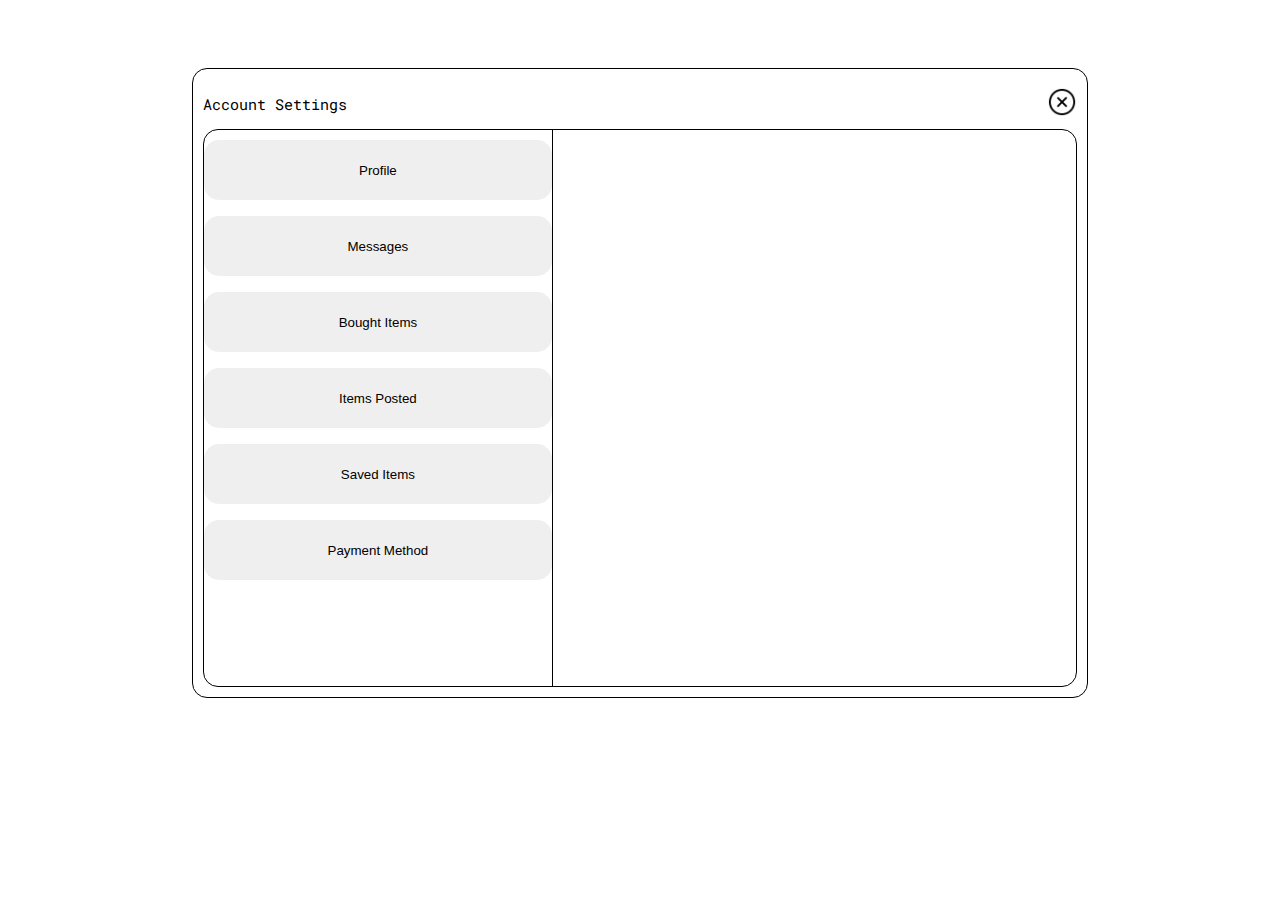
==== HTML/account.html @ 4ebc6c08 "HTML and CSS" ====
<!DOCTYPE html>
<html lang="en">
<head>
    <meta charset="UTF-8">
    <meta http-equiv="X-UA-Compatible" content="IE=edge">
    <meta name="viewport" content="width=device-width, initial-scale=1.0">
    <title>Account Page</title>
    <link rel="stylesheet" href="../CSS/account.css">
</head>
<body>
    <div class="wrapper">
        <nav>
            <p>Account Settings</p>
            <a class="account-close" href=""><img src="../ICONS/close(1).png" alt=""></a> 
        </nav>
        <div class="content">
            <div class="selection">
                <button class="profile">Profile</button>
                <button class="messages">Messages</button>
                <button class="bought">Bought Items</button>
                <button class="items-posted">Items Posted</button>
                <button class="saved-items">Saved Items</button>
                <button class="payment-method">Payment Method</button>
            </div>
            <div class="right-window">
                
            </div>
        </div>

    </div>
</body>
</html>
---- CSS/account.css ----
*{
    box-sizing: border-box;
    /* outline: 2px dott ed red; */
}

@font-face{
    font-family: 'Roboto-Mono';
    src:url('../FONT/Roboto-Mono/static/RobotoMono-Regular.ttf');
}

body{
    font-family: 'Roboto-Mono';
    font-size: 15px;
    height: 100%;
}

.wrapper{
    position: relative;
    top: 60px;
    width: 70vw;
    height: 70vh;
    margin: auto;
    border: 1px solid;
    border-radius: 15px;
    display: flex;
    flex-direction: column;
    padding: 10px;
}
.wrapper nav{
    width: 100%;
    display: flex;
    justify-content: space-between;
}

.wrapper nav .account-close{
    align-self: center;
    justify-self: flex-end; 
}

.wrapper .account-close img{
    width: 30px;
    height: 30px;
}

.wrapper .content{
    height: 100%;
    display: flex;
    border: 1px solid;
    border-radius: 15px;
}

.wrapper .content .selection{
    width: 40%;
    display: flex;
    flex-direction: column;
    row-gap: 16px;
    border-right: 1px solid;
    padding-top: 10px;
}

.wrapper .content .selection button{
    height: 60px;
    border-radius: 15px;
    border: none;
}
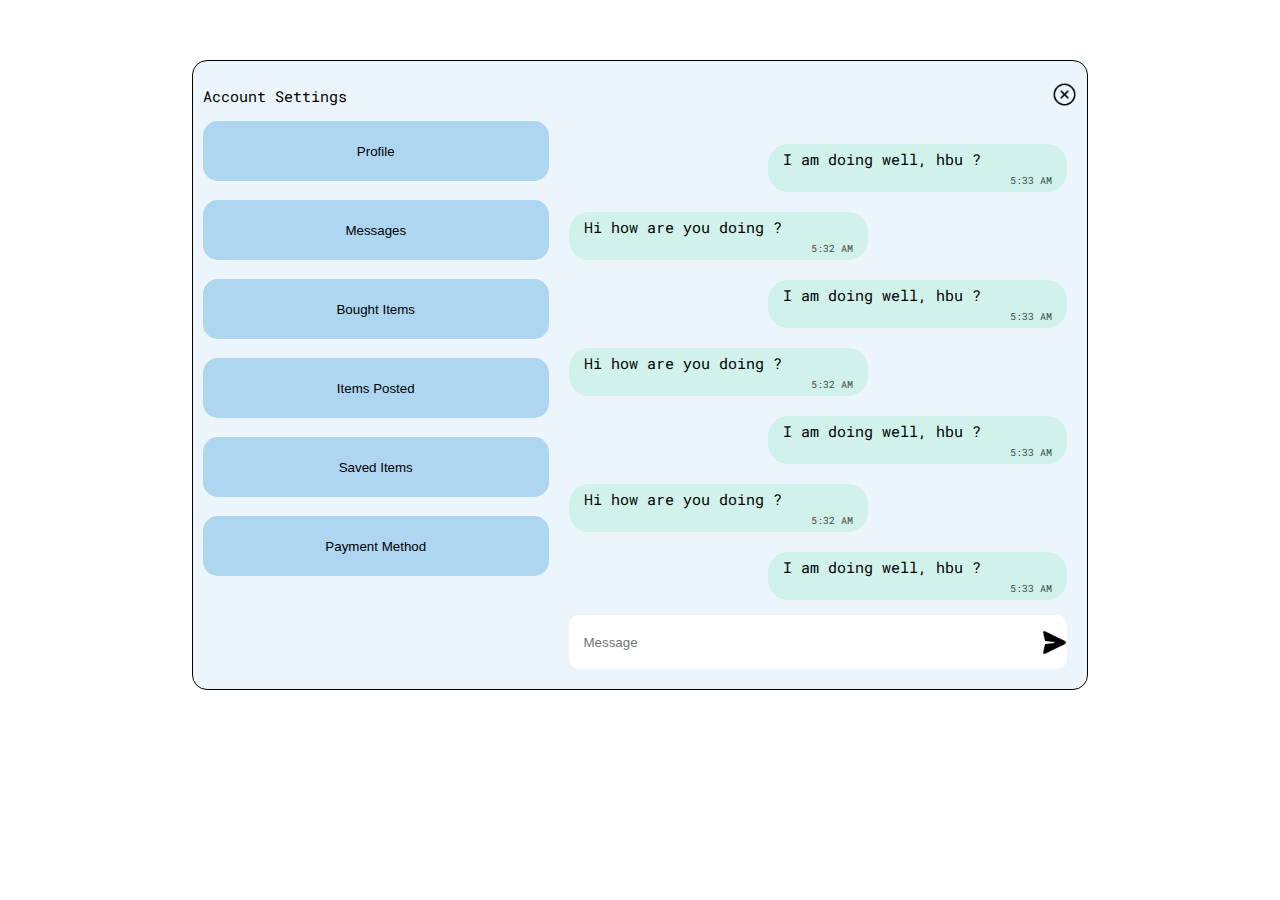
==== commit 35d1c1e4: "added account settings with chat room" ====
--- a/HTML/account.html
+++ b/HTML/account.html
@@ -23,10 +23,105 @@
                 <button class="payment-method">Payment Method</button>
             </div>
             <div class="right-window">
-                
+                <!-- Profile -->
+                <div class="profile">
+
+                </div>
+                <!-- Messages (chatroom) -->
+                <div class="messages">
+                    <div class="msg-from-mods">
+                        <p>Messages from Moderators</p>
+                        <div class="msg-count">
+                            <p>1</p>
+                        </div>
+                    </div>
+                    <div class="normal-msgs">
+                        <img src="" alt="">
+                        <div class="msg-information">
+                            <p>Name</p>
+                            <p>Date sent</p>
+                        </div>
+                        <div class="msg-count">
+                            <p>1</p>
+                        </div>
+                    </div>
+                </div>
+                <!-- Chat room -->
+                <div class="chat-room">
+                    <form action="">
+                        <input type="text" name="text-msg" id="" placeholder="Message">
+                        <a href=""><img src="../ICONS/send.png" alt=""></a>
+                    </form>
+                    <div class="texts">
+                        <div class="text-msg outgoing-texts">
+                            <p class="text-itself">I am doing well, hbu ?</p>
+                            <p class="sent-recieved-time">5:33 AM</p>
+                        </div>
+                        <div class="text-msg incoming-texts">
+                            <p class="text-itself">Hi how are you doing ?</p>
+                            <p class="sent-recieved-time">5:32 AM</p>
+                        </div>
+                        <div class="text-msg outgoing-texts">
+                            <p class="text-itself">I am doing well, hbu ?</p>
+                            <p class="sent-recieved-time">5:33 AM</p>
+                        </div>
+                        <div class="text-msg incoming-texts">
+                            <p class="text-itself">Hi how are you doing ?</p>
+                            <p class="sent-recieved-time">5:32 AM</p>
+                        </div>
+                        <div class="text-msg outgoing-texts">
+                            <p class="text-itself">I am doing well, hbu ?</p>
+                            <p class="sent-recieved-time">5:33 AM</p>
+                        </div>
+                        <div class="text-msg incoming-texts">
+                            <p class="text-itself">Hi how are you doing ?</p>
+                            <p class="sent-recieved-time">5:32 AM</p>
+                        </div>
+                        <div class="text-msg outgoing-texts">
+                            <p class="text-itself">I am doing well, hbu ?</p>
+                            <p class="sent-recieved-time">5:33 AM</p>
+                        </div>
+                        <div class="text-msg incoming-texts">
+                            <p class="text-itself">Hi how are you doing ?</p>
+                            <p class="sent-recieved-time">5:32 AM</p>
+                        </div>
+                        <div class="text-msg outgoing-texts">
+                            <p class="text-itself">I am doing well, hbu ?</p>
+                            <p class="sent-recieved-time">5:33 AM</p>
+                        </div>
+                        <div class="text-msg incoming-texts">
+                            <p class="text-itself">Hi how are you doing ?</p>
+                            <p class="sent-recieved-time">5:32 AM</p>
+                        </div>
+                        <div class="text-msg outgoing-texts">
+                            <p class="text-itself">I am doing well, hbu ?</p>
+                            <p class="sent-recieved-time">5:33 AM</p>
+                        </div>
+                        <div class="text-msg incoming-texts">
+                            <p class="text-itself">Hi how are you doing ?</p>
+                            <p class="sent-recieved-time">5:32 AM</p>
+                        </div>
+                        <div class="text-msg outgoing-texts">
+                            <p class="text-itself">I am doing well, hbu ?</p>
+                            <p class="sent-recieved-time">5:33 AM</p>
+                        </div>
+                        <div class="text-msg incoming-texts">
+                            <p class="text-itself">Hi how are you doing ?</p>
+                            <p class="sent-recieved-time">5:32 AM</p>
+                        </div>
+                        <div class="text-msg outgoing-texts">
+                            <p class="text-itself">I am doing well, hbu ?</p>
+                            <p class="sent-recieved-time">5:33 AM</p>
+                        </div>
+                        <div class="text-msg incoming-texts">
+                            <p class="text-itself">Hi how are you doing ?</p>
+                            <p class="sent-recieved-time">5:32 AM</p>
+                        </div>
+                    </div>
+
+                </div>
             </div>
         </div>
-
     </div>
 </body>
 </html>--- a/CSS/account.css
+++ b/CSS/account.css
@@ -1,6 +1,6 @@
 *{
     box-sizing: border-box;
-    /* outline: 2px dott ed red; */
+    /* outline: 2px dotted red; */
 }
 
 @font-face{
@@ -12,6 +12,8 @@
     font-family: 'Roboto-Mono';
     font-size: 15px;
     height: 100%;
+    margin: 0px;
+    padding: 0px;
 }
 
 .wrapper{
@@ -25,7 +27,9 @@
     display: flex;
     flex-direction: column;
     padding: 10px;
-}
+    background-color: #ebf5fb;
+}
+
 .wrapper nav{
     width: 100%;
     display: flex;
@@ -37,29 +41,198 @@
     justify-self: flex-end; 
 }
 
+.wrapper nav .account-close:hover{
+    opacity: 0.5;
+}
+
 .wrapper .account-close img{
-    width: 30px;
-    height: 30px;
+    width: 25px;
+    height: 25px;
 }
 
 .wrapper .content{
     height: 100%;
     display: flex;
-    border: 1px solid;
-    border-radius: 15px;
+    /* border: 1px solid; */
+    overflow-y: hidden;
 }
 
 .wrapper .content .selection{
     width: 40%;
     display: flex;
     flex-direction: column;
-    row-gap: 16px;
-    border-right: 1px solid;
-    padding-top: 10px;
+    row-gap: 19px;
+    /* border-right: 1px solid; */
 }
 
 .wrapper .content .selection button{
     height: 60px;
     border-radius: 15px;
     border: none;
+    background-color:   #aed6f1  ;
+}
+
+.wrapper .content .selection button:hover{
+    background-color:  #d6eaf8 ;
+}
+
+.wrapper .right-window{
+    height: 100%;
+    width: 60%;
+    margin-left: 10px;
+    padding-top: 10px;
+    scrollbar-width: none; 
+    overflow-y:auto;
+    padding-right: 10px;
+    padding-left: 10px;
+    border-radius: 15px;
+
+}
+
+/* Profile Settings*/
+.wrapper .right-window .profile{
+    display: none;
+}
+
+/* Messages */
+.wrapper .right-window .messages{
+    display: flex;
+    flex-direction: column;
+    row-gap: 10px;
+    display: none;
+}
+
+.wrapper .right-window .messages .msg-from-mods{
+    padding-left: 15px;
+    padding-right: 15px;
+    height: 80px;
+    width: 100%;
+    background-color: #aed6f1;
+    display: flex;
+    align-items: center;
+    justify-content: space-between;
+}
+
+.wrapper .right-window .messages .msg-from-mods:hover{
+    background-color:  #d6eaf8 ;
+
+}
+
+.msg-count{
+    background-color:  #dc7633 ;
+    border-radius: 50%;
+    width: 15px;
+    height: 15px;
+    display: flex;
+    align-items: center;
+    justify-content: center;
+}
+
+.wrapper .right-window .messages .normal-msgs{
+    padding-left: 15px;
+    padding-right: 15px;
+    height: 100px;
+    width: 100%;
+    background-color: #aed6f1;
+    display: flex;
+    align-items: center;
+    outline: 2px dotted red;
+}
+
+.wrapper .right-window .messages .normal-msgs:hover{
+    background-color:  #d6eaf8 ;
+}
+
+.wrapper .right-window .messages .normal-msgs img{
+    width: 15%;
+    background-color:  #ebf5fb;
+    height: 90px;
+    margin-right: 15px;
+    border-radius: 50%;
+}
+
+.wrapper .right-window .messages .normal-msgs .msg-information{
+    width: 83%;
+    outline: 2px dotted red;
+}
+
+/* Chat room */
+.wrapper .right-window .chat-room{
+    height: 100%;
+    display: flex;
+    flex-direction: column-reverse;
+    padding-bottom: 10px;
+    /* display: none; */
+}
+
+.wrapper .right-window .chat-room form{
+    align-self: end;
+    width: 100%;
+    height:10%;
+    display: flex;
+    align-items: center;
+    background-color: #fff;
+    border-radius: 10px;
+}
+
+.wrapper .right-window .chat-room form input{
+    border: none;
+    width: 95%;
+    padding-left: 15px;
+    outline: none;
+}
+
+.wrapper .right-window .chat-room form a {
+    display: flex;
+    align-items: center;
+}
+
+.wrapper .right-window .chat-room form a:hover {
+    opacity: 0.5;
+}
+.wrapper .right-window .chat-room form a img{
+    height: 25px;
+    width: 25px;
+}
+
+.wrapper .right-window .chat-room .texts{
+    height: 90%;
+    width: 100%;
+    display: flex;
+    flex-direction: column-reverse;
+    padding-bottom: 15px;
+    padding-top: 15px;
+    row-gap: 20px;
+    overflow-y:auto;
+    scrollbar-width: none; 
+}
+
+
+
+.text-msg{
+    background-color:   #d1f2eb;
+    padding: 5px 15px 5px 15px;
+    /* top right bottom left */
+    width: 60%;
+    height: 50px;
+    border-radius: 20px;
+    display: flex;
+    flex-direction: column;
+    row-gap: 5px;
+}
+
+.text-itself{
+    font-size: 15px;
+    margin: 0px;
+}
+
+.sent-recieved-time{
+    font-size: 10px;
+    margin: 0px;
+    align-self: end;
+    opacity: 0.7;
+}
+
+.outgoing-texts{
+    align-self: flex-end;
 }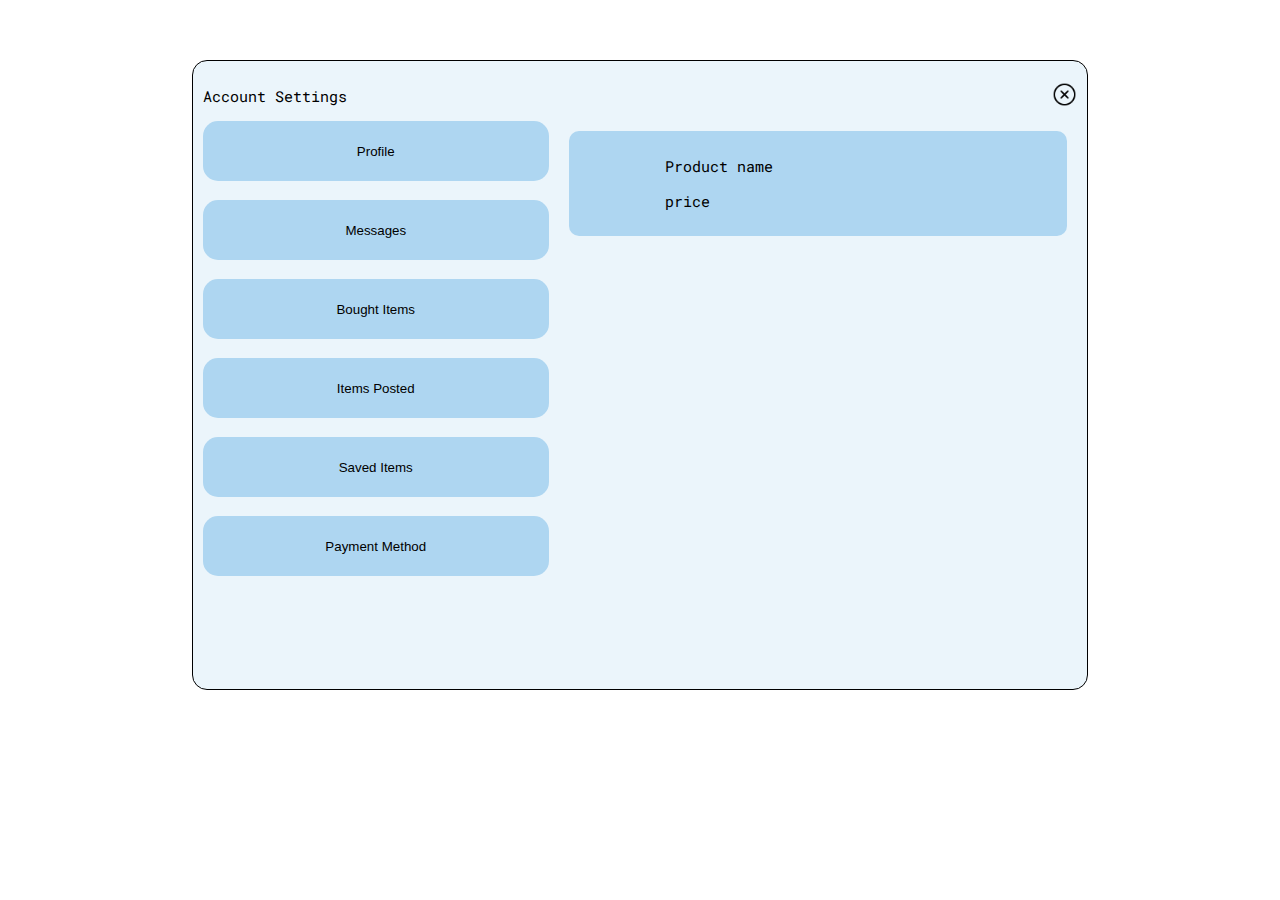
==== commit 5bfdbe7e: "Finished the rest of the account settings pop up" ====
--- a/HTML/account.html
+++ b/HTML/account.html
@@ -16,7 +16,7 @@
         <div class="content">
             <div class="selection">
                 <button class="profile">Profile</button>
-                <button class="messages">Messages</button>
+                <button class="msgs">Messages</button>
                 <button class="bought">Bought Items</button>
                 <button class="items-posted">Items Posted</button>
                 <button class="saved-items">Saved Items</button>
@@ -61,64 +61,37 @@
                             <p class="text-itself">Hi how are you doing ?</p>
                             <p class="sent-recieved-time">5:32 AM</p>
                         </div>
-                        <div class="text-msg outgoing-texts">
-                            <p class="text-itself">I am doing well, hbu ?</p>
-                            <p class="sent-recieved-time">5:33 AM</p>
+                    </div>
+                </div>
+                <!-- Bought Items -->
+                <div class="bought-items">
+                    <div class="single-item">
+                        <img src="" alt="">
+                        <div class="bought-items-info">
+                            <p>Product name</p>
+                            <p>price</p>
                         </div>
-                        <div class="text-msg incoming-texts">
-                            <p class="text-itself">Hi how are you doing ?</p>
-                            <p class="sent-recieved-time">5:32 AM</p>
+                    </div>                    
+                </div>
+                <!-- Items posted -->
+                <div class="Items-posted">
+                    <div class="single-item">
+                        <img src="" alt="">
+                        <div class="bought-items-info">
+                            <p>Product name</p>
+                            <p>price</p>
                         </div>
-                        <div class="text-msg outgoing-texts">
-                            <p class="text-itself">I am doing well, hbu ?</p>
-                            <p class="sent-recieved-time">5:33 AM</p>
+                    </div> 
+                </div>
+                <!-- Saved Items -->
+                <div class="Saved-items">
+                    <div class="single-item">
+                        <img src="" alt="">
+                        <div class="bought-items-info">
+                            <p>Product name</p>
+                            <p>price</p>
                         </div>
-                        <div class="text-msg incoming-texts">
-                            <p class="text-itself">Hi how are you doing ?</p>
-                            <p class="sent-recieved-time">5:32 AM</p>
-                        </div>
-                        <div class="text-msg outgoing-texts">
-                            <p class="text-itself">I am doing well, hbu ?</p>
-                            <p class="sent-recieved-time">5:33 AM</p>
-                        </div>
-                        <div class="text-msg incoming-texts">
-                            <p class="text-itself">Hi how are you doing ?</p>
-                            <p class="sent-recieved-time">5:32 AM</p>
-                        </div>
-                        <div class="text-msg outgoing-texts">
-                            <p class="text-itself">I am doing well, hbu ?</p>
-                            <p class="sent-recieved-time">5:33 AM</p>
-                        </div>
-                        <div class="text-msg incoming-texts">
-                            <p class="text-itself">Hi how are you doing ?</p>
-                            <p class="sent-recieved-time">5:32 AM</p>
-                        </div>
-                        <div class="text-msg outgoing-texts">
-                            <p class="text-itself">I am doing well, hbu ?</p>
-                            <p class="sent-recieved-time">5:33 AM</p>
-                        </div>
-                        <div class="text-msg incoming-texts">
-                            <p class="text-itself">Hi how are you doing ?</p>
-                            <p class="sent-recieved-time">5:32 AM</p>
-                        </div>
-                        <div class="text-msg outgoing-texts">
-                            <p class="text-itself">I am doing well, hbu ?</p>
-                            <p class="sent-recieved-time">5:33 AM</p>
-                        </div>
-                        <div class="text-msg incoming-texts">
-                            <p class="text-itself">Hi how are you doing ?</p>
-                            <p class="sent-recieved-time">5:32 AM</p>
-                        </div>
-                        <div class="text-msg outgoing-texts">
-                            <p class="text-itself">I am doing well, hbu ?</p>
-                            <p class="sent-recieved-time">5:33 AM</p>
-                        </div>
-                        <div class="text-msg incoming-texts">
-                            <p class="text-itself">Hi how are you doing ?</p>
-                            <p class="sent-recieved-time">5:32 AM</p>
-                        </div>
-                    </div>
-
+                    </div> 
                 </div>
             </div>
         </div>
--- a/CSS/account.css
+++ b/CSS/account.css
@@ -162,7 +162,7 @@
     display: flex;
     flex-direction: column-reverse;
     padding-bottom: 10px;
-    /* display: none; */
+    display: none;
 }
 
 .wrapper .right-window .chat-room form{
@@ -235,4 +235,54 @@
 
 .outgoing-texts{
     align-self: flex-end;
-}+}
+
+/* Bought Items */
+.wrapper .content .right-window .bought-items{
+    display: flex;
+    flex-direction: column;
+    row-gap: 15px;
+    height: 100%;
+    overflow-y: auto;
+    scrollbar-width: none; 
+    display: none;
+}
+
+.single-item{
+    background-color: #aed6f1;
+    border-radius: 10px;
+    padding: 10px;
+    display: flex;
+    column-gap: 15px;
+}
+.single-item:hover{
+    background-color:  #d6eaf8;
+}
+
+.single-item img{
+    width: 15%;
+    border-radius: 10px;
+}
+
+/* Items posted for sale */
+
+.wrapper .content .right-window .Items-posted{
+    display: flex;
+    flex-direction: column;
+    row-gap: 15px;
+    height: 100%;
+    overflow-y: auto;
+    scrollbar-width: none; 
+    display: none;
+}
+
+/* Saved Items */
+.wrapper .content .right-window .Saved-items{
+    display: flex;
+    flex-direction: column;
+    row-gap: 15px;
+    height: 100%;
+    overflow-y: auto;
+    scrollbar-width: none; 
+    /* display: none; */
+}
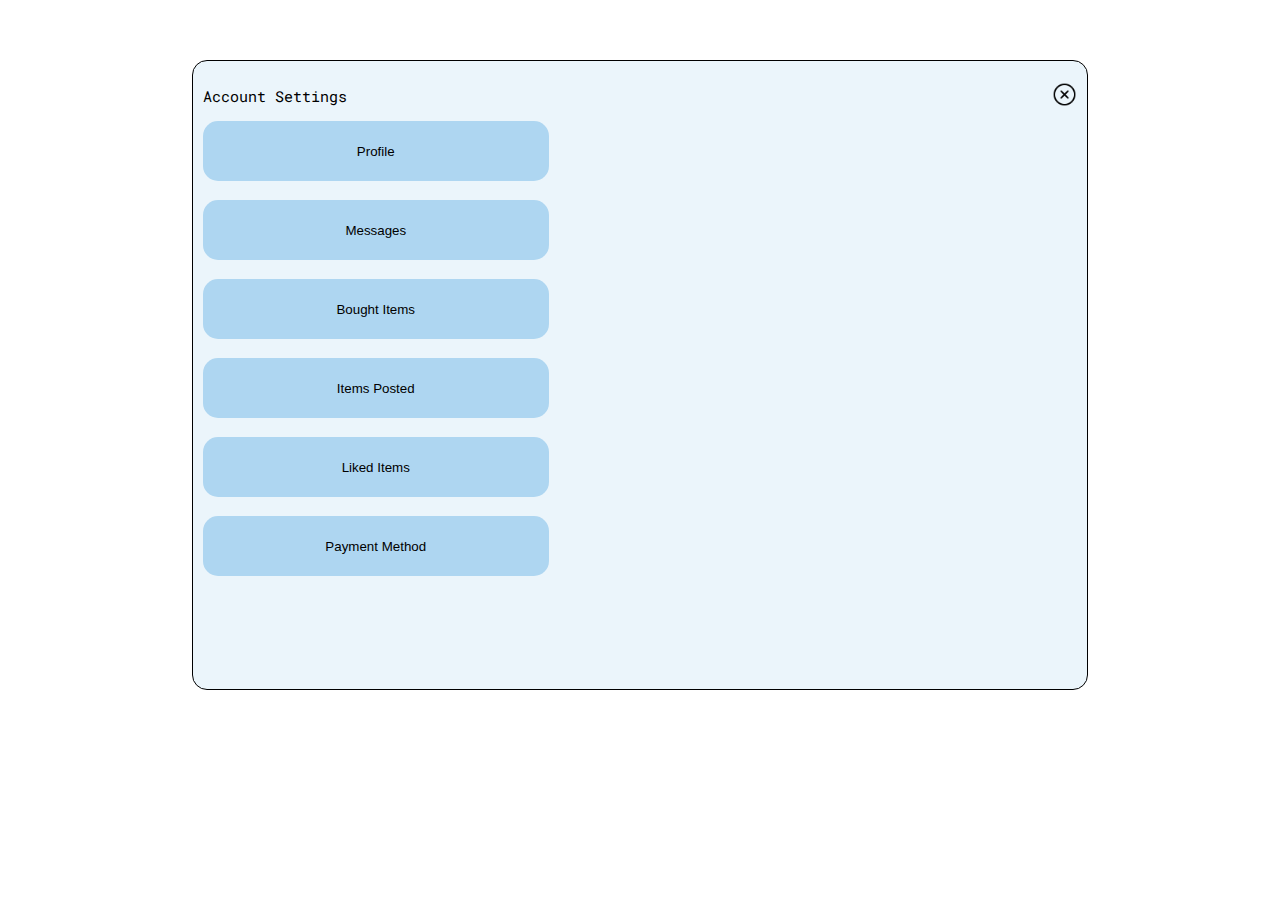
==== commit b3c98eb1: "chatroom" ====
--- a/HTML/account.html
+++ b/HTML/account.html
@@ -19,7 +19,7 @@
                 <button class="msgs">Messages</button>
                 <button class="bought">Bought Items</button>
                 <button class="items-posted">Items Posted</button>
-                <button class="saved-items">Saved Items</button>
+                <button class="saved-items">Liked Items</button>
                 <button class="payment-method">Payment Method</button>
             </div>
             <div class="right-window">
@@ -29,20 +29,16 @@
                 </div>
                 <!-- Messages (chatroom) -->
                 <div class="messages">
-                    <div class="msg-from-mods">
+                    <!-- <div class="msg-from-mods">
                         <p>Messages from Moderators</p>
                         <div class="msg-count">
-                            <p>1</p>
+                            <p>*</p>
                         </div>
-                    </div>
+                    </div> -->
                     <div class="normal-msgs">
                         <img src="" alt="">
                         <div class="msg-information">
                             <p>Name</p>
-                            <p>Date sent</p>
-                        </div>
-                        <div class="msg-count">
-                            <p>1</p>
                         </div>
                     </div>
                 </div>
@@ -53,18 +49,18 @@
                         <a href=""><img src="../ICONS/send.png" alt=""></a>
                     </form>
                     <div class="texts">
-                        <div class="text-msg outgoing-texts">
+                        <!-- <div class="text-msg outgoing-texts">
                             <p class="text-itself">I am doing well, hbu ?</p>
                             <p class="sent-recieved-time">5:33 AM</p>
                         </div>
                         <div class="text-msg incoming-texts">
                             <p class="text-itself">Hi how are you doing ?</p>
                             <p class="sent-recieved-time">5:32 AM</p>
-                        </div>
+                        </div> -->
                     </div>
                 </div>
                 <!-- Bought Items -->
-                <div class="bought-items">
+                <div class="Bought-items">
                     <div class="single-item">
                         <img src="" alt="">
                         <div class="bought-items-info">
@@ -84,7 +80,7 @@
                     </div> 
                 </div>
                 <!-- Saved Items -->
-                <div class="Saved-items">
+                <div class="Liked-items">
                     <div class="single-item">
                         <img src="" alt="">
                         <div class="bought-items-info">
@@ -96,5 +92,6 @@
             </div>
         </div>
     </div>
+    <script src="../JS/account-settings.js"></script>
 </body>
 </html>--- a/CSS/account.css
+++ b/CSS/account.css
@@ -118,7 +118,7 @@
 
 }
 
-.msg-count{
+/* .msg-count{
     background-color:  #dc7633 ;
     border-radius: 50%;
     width: 15px;
@@ -126,7 +126,7 @@
     display: flex;
     align-items: center;
     justify-content: center;
-}
+} */
 
 .wrapper .right-window .messages .normal-msgs{
     padding-left: 15px;
@@ -136,7 +136,7 @@
     background-color: #aed6f1;
     display: flex;
     align-items: center;
-    outline: 2px dotted red;
+    /* outline: 2px dotted red; */
 }
 
 .wrapper .right-window .messages .normal-msgs:hover{
@@ -144,7 +144,7 @@
 }
 
 .wrapper .right-window .messages .normal-msgs img{
-    width: 15%;
+    width: 16%;
     background-color:  #ebf5fb;
     height: 90px;
     margin-right: 15px;
@@ -154,6 +154,10 @@
 .wrapper .right-window .messages .normal-msgs .msg-information{
     width: 83%;
     outline: 2px dotted red;
+}
+
+.wrapper .right-window .messages .normal-msgs .msg-information span{
+    display: none;
 }
 
 /* Chat room */
@@ -238,7 +242,7 @@
 }
 
 /* Bought Items */
-.wrapper .content .right-window .bought-items{
+.wrapper .content .right-window .Bought-items{
     display: flex;
     flex-direction: column;
     row-gap: 15px;
@@ -277,12 +281,12 @@
 }
 
 /* Saved Items */
-.wrapper .content .right-window .Saved-items{
+.wrapper .content .right-window .Liked-items{
     display: flex;
     flex-direction: column;
     row-gap: 15px;
     height: 100%;
     overflow-y: auto;
     scrollbar-width: none; 
-    /* display: none; */
-}
+    display: none;
+}
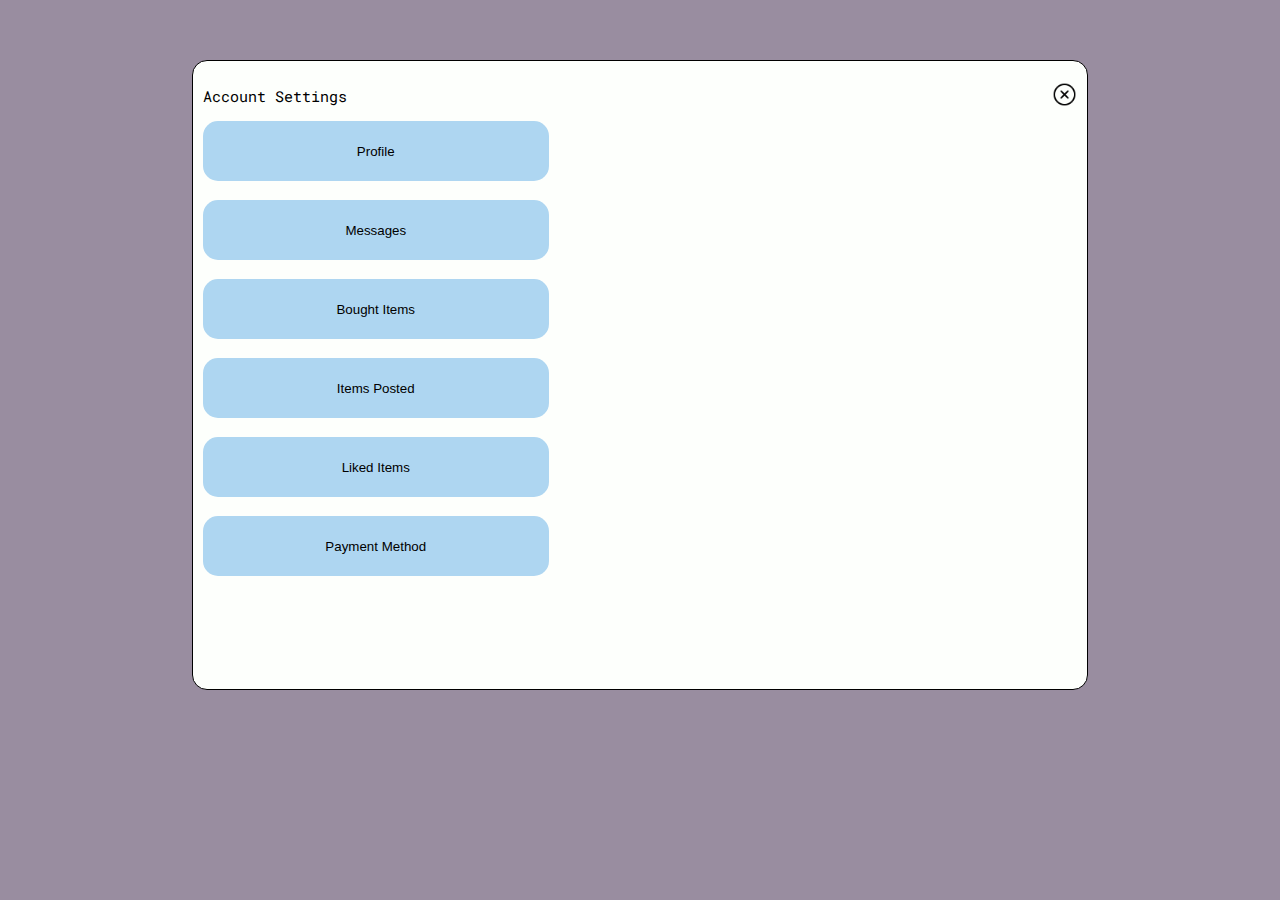
==== commit 1515deba: "last commit hopefully" ====
--- a/HTML/account.html
+++ b/HTML/account.html
@@ -61,13 +61,13 @@
                 </div>
                 <!-- Bought Items -->
                 <div class="Bought-items">
-                    <div class="single-item">
+                    <!-- <div class="single-item">
                         <img src="" alt="">
                         <div class="bought-items-info">
                             <p>Product name</p>
                             <p>price</p>
                         </div>
-                    </div>                    
+                    </div>                     -->
                 </div>
                 <!-- Items posted -->
                 <div class="Items-posted">
@@ -79,7 +79,7 @@
                         </div>
                     </div> 
                 </div>
-                <!-- Saved Items -->
+                <!-- Liked Items -->
                 <div class="Liked-items">
                     <div class="single-item">
                         <img src="" alt="">
--- a/CSS/account.css
+++ b/CSS/account.css
@@ -14,6 +14,7 @@
     height: 100%;
     margin: 0px;
     padding: 0px;
+    background-color: #998da0;
 }
 
 .wrapper{
@@ -27,7 +28,7 @@
     display: flex;
     flex-direction: column;
     padding: 10px;
-    background-color: #ebf5fb;
+    background-color: #fdfffc;
 }
 
 .wrapper nav{
@@ -242,14 +243,14 @@
 }
 
 /* Bought Items */
-.wrapper .content .right-window .Bought-items{
+.Bought-items{
+    height: 100%;
     display: flex;
     flex-direction: column;
     row-gap: 15px;
-    height: 100%;
     overflow-y: auto;
     scrollbar-width: none; 
-    display: none;
+    /* display: none; */
 }
 
 .single-item{
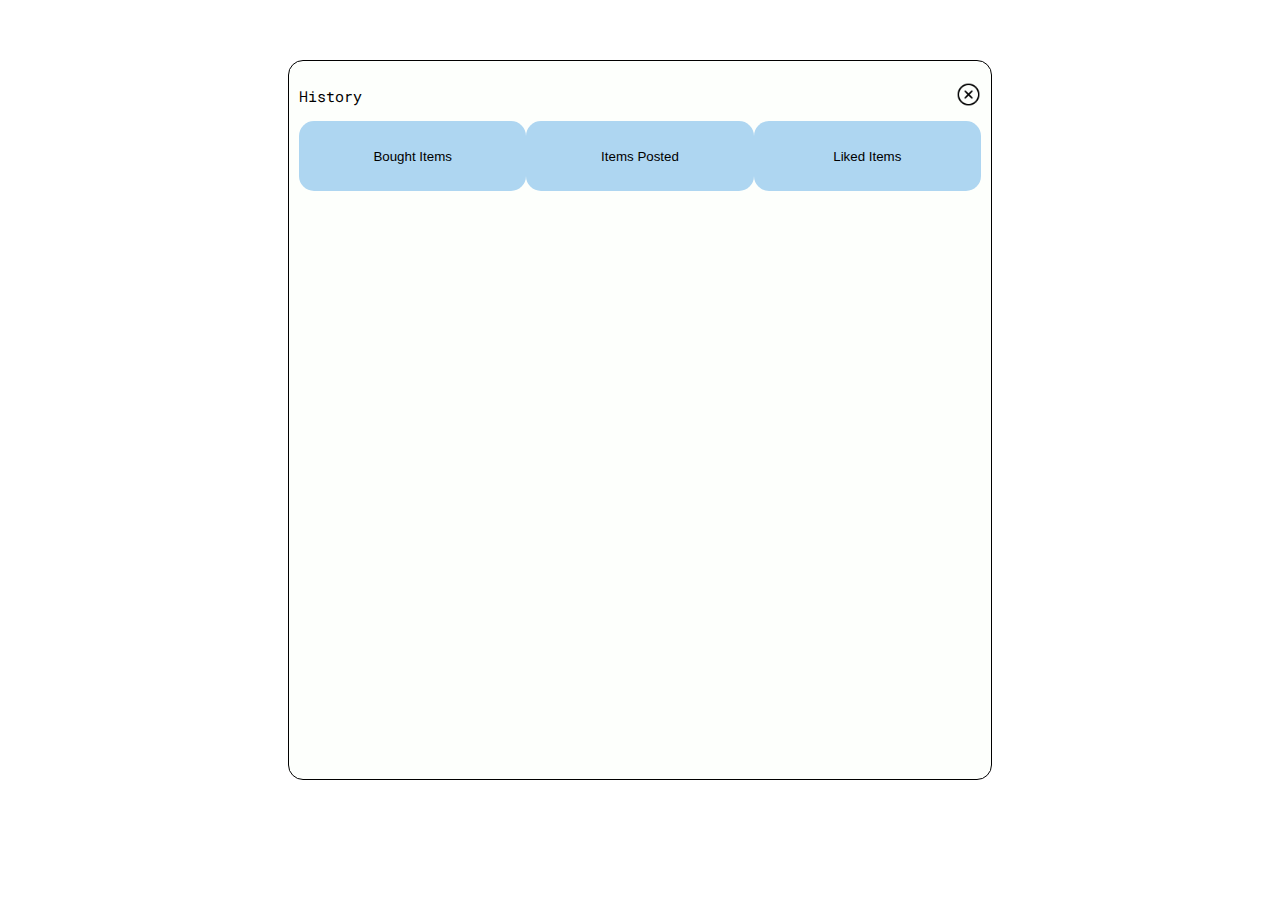
==== commit abda3943: "final commit" ====
--- a/HTML/account.html
+++ b/HTML/account.html
@@ -10,55 +10,17 @@
 <body>
     <div class="wrapper">
         <nav>
-            <p>Account Settings</p>
+            <p>History</p>
             <a class="account-close" href=""><img src="../ICONS/close(1).png" alt=""></a> 
         </nav>
         <div class="content">
             <div class="selection">
-                <button class="profile">Profile</button>
-                <button class="msgs">Messages</button>
                 <button class="bought">Bought Items</button>
                 <button class="items-posted">Items Posted</button>
                 <button class="saved-items">Liked Items</button>
-                <button class="payment-method">Payment Method</button>
             </div>
             <div class="right-window">
-                <!-- Profile -->
-                <div class="profile">
 
-                </div>
-                <!-- Messages (chatroom) -->
-                <div class="messages">
-                    <!-- <div class="msg-from-mods">
-                        <p>Messages from Moderators</p>
-                        <div class="msg-count">
-                            <p>*</p>
-                        </div>
-                    </div> -->
-                    <div class="normal-msgs">
-                        <img src="" alt="">
-                        <div class="msg-information">
-                            <p>Name</p>
-                        </div>
-                    </div>
-                </div>
-                <!-- Chat room -->
-                <div class="chat-room">
-                    <form action="">
-                        <input type="text" name="text-msg" id="" placeholder="Message">
-                        <a href=""><img src="../ICONS/send.png" alt=""></a>
-                    </form>
-                    <div class="texts">
-                        <!-- <div class="text-msg outgoing-texts">
-                            <p class="text-itself">I am doing well, hbu ?</p>
-                            <p class="sent-recieved-time">5:33 AM</p>
-                        </div>
-                        <div class="text-msg incoming-texts">
-                            <p class="text-itself">Hi how are you doing ?</p>
-                            <p class="sent-recieved-time">5:32 AM</p>
-                        </div> -->
-                    </div>
-                </div>
                 <!-- Bought Items -->
                 <div class="Bought-items">
                     <!-- <div class="single-item">
--- a/CSS/account.css
+++ b/CSS/account.css
@@ -14,17 +14,16 @@
     height: 100%;
     margin: 0px;
     padding: 0px;
-    background-color: #998da0;
 }
 
 .wrapper{
     position: relative;
     top: 60px;
-    width: 70vw;
-    height: 70vh;
+    width: 55vw;
+    height: 80vh;
+    border-radius: 15px;
     margin: auto;
     border: 1px solid;
-    border-radius: 15px;
     display: flex;
     flex-direction: column;
     padding: 10px;
@@ -54,20 +53,23 @@
 .wrapper .content{
     height: 100%;
     display: flex;
+    flex-direction: column;
+    gap: 20px;
+    justify-content: space-between  ;
     /* border: 1px solid; */
     overflow-y: hidden;
 }
 
 .wrapper .content .selection{
-    width: 40%;
-    display: flex;
-    flex-direction: column;
-    row-gap: 19px;
+    width: 100%;
+    display: flex;
+    justify-content: space-between;
     /* border-right: 1px solid; */
 }
 
 .wrapper .content .selection button{
-    height: 60px;
+    width: 270px;
+    height: 70px;
     border-radius: 15px;
     border: none;
     background-color:   #aed6f1  ;
@@ -79,7 +81,7 @@
 
 .wrapper .right-window{
     height: 100%;
-    width: 60%;
+    width: 100%;
     margin-left: 10px;
     padding-top: 10px;
     scrollbar-width: none; 
